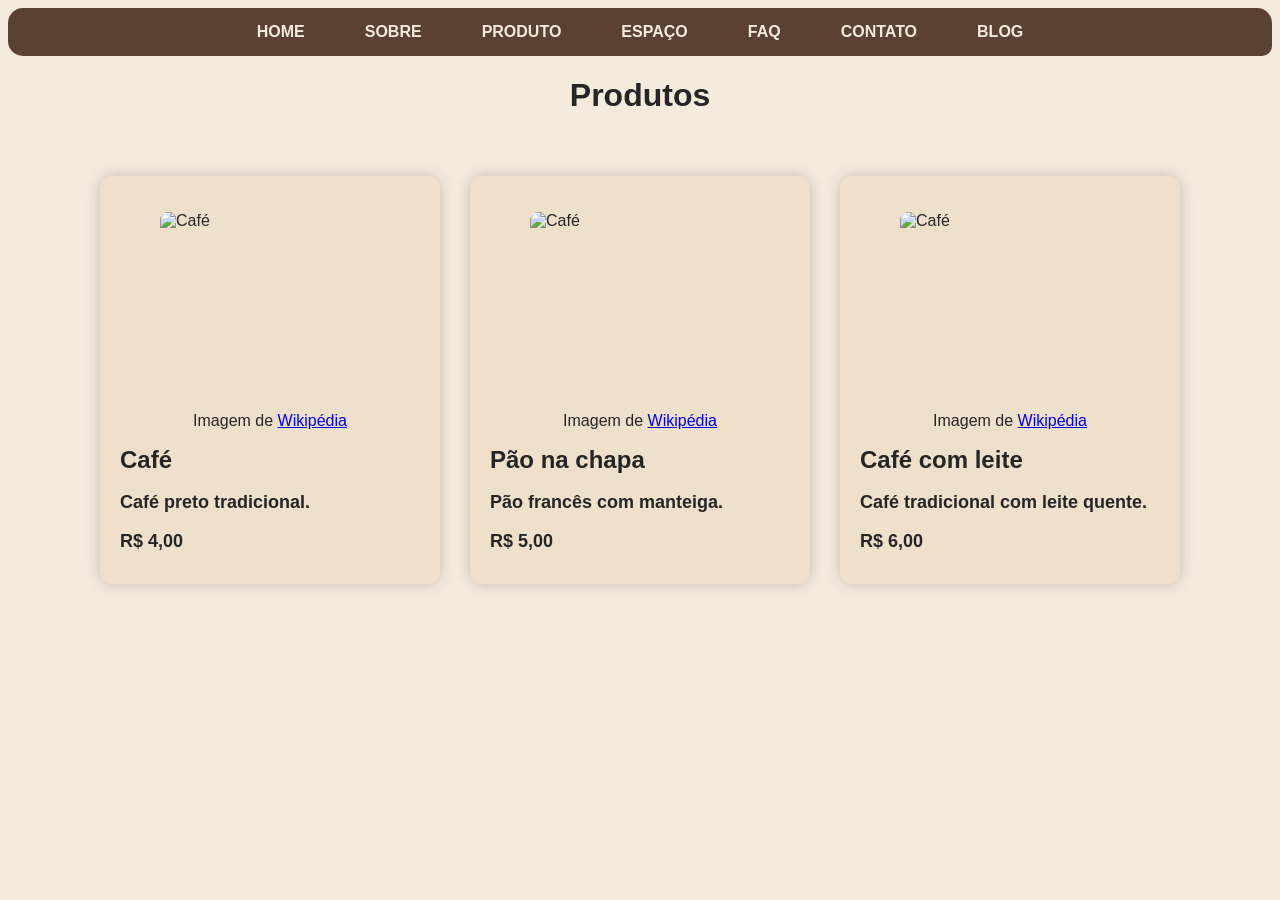
==== produtos.html @ 95013600 "Add files via upload" ====
<!DOCTYPE html>
<html lang="pt-br">
<head>

    <meta charset="UTF-8">
    <meta name="viewport" content="width=device-width, initial-scale=1.0">
    <link rel="stylesheet" href="style_menu.css">
    <link rel="shortcut icon" href="./Imagem/Coffe.jpg" type="image/x-icon">
    <link rel="stylesheet" href="style_produtos.css">

    <title>Produtos</title>

</head>
<body>
    <header> <!--Título e menu-->

        <ul class="menu">
            <li><a href="index.html">HOME</a></li> <!--Home padrão-->
            <li><a href="sobre.html">SOBRE</a></li> <!--Sobre nós-->
            <li><a href="produtos.html">PRODUTO</a></li> <!--Trocar dps-->
            <li><a href="#">ESPAÇO</a></li> <!--Nossos parceiros-->
            <li><a href="#">FAQ</a></li> <!--Perguntas frequentes-->
            <li><a href="#">CONTATO</a></li> <!--Informações de contato-->
            <li><a href="#">BLOG</a></li> <!--BLOG-->
        </ul>

        <h1 style="text-align: center;">Produtos</h1>

    </header>

    <main>
        <section class="produtos">

           <section>

                <figure><img src="./Imagem/cafe.jpg" alt="Café"><figcaption>Imagem de <a href="https://thumb.wikimedia.org/wikipedia/commons/thumb/4/45/A_small_cup_of_coffee.JPG/1280px-A_small_cup_of_coffee.JPG?utm_source=pt.wikipedia.org&utm_campaign=index&utm_content=thumbnail" target="_blank">Wikipédia</a></figcaption></figure>
                <h2>Café</h2>
                <p>Café preto tradicional.</p>
                <p>R$ 4,00</p>

            </section>

            <section>
                <figure><img src="./Imagem/pao.jpg" alt="Café"><figcaption>Imagem de <a href="https://upload.wikimedia.org/wikipedia/commons/e/e9/P%C3%A3o_na_chapa.jpg?utm_source=pt.wikipedia.org&utm_campaign=index&utm_content=original" target="_blank">Wikipédia</a></figcaption></figure>
                <h2>Pão na chapa</h2>
                <p>Pão francês com manteiga.</p>
                <p>R$ 5,00</p>
            </section>

            <section>
                <figure><img src="./Imagem/cafeleite.jpg" alt="Café"><figcaption>Imagem de <a href="https://upload.wikimedia.org/wikipedia/commons/4/41/Coffee_with_milk_%28563800%29.jpg?utm_source=pt.wikipedia.org&utm_campaign=index&utm_content=original" target="_blank">Wikipédia</a></figcaption></figure>
                <h2>Café com leite</h2>
                <p>Café tradicional com leite quente.</p>
                <p>R$ 6,00</p>
            </section>

        </section>
    </main>
</body>

</html>
---- style_menu.css ----
.menu {
    list-style: none;
    display: flex;
    justify-content: center;
    gap: 30px;
    background-color: #5C4033;
    padding: 15px 25px;
    margin: 0;
    border-radius: 15px 15px 10px;
}

.menu li a {
    color: #F5EBDD;
    text-decoration: none;
    font-family: Arial, sans-serif;
    font-weight: bold;
    padding: 10px 15px;
    border-radius: 8px;

    transition: 0.3s;
}

.menu li a:hover {
    background-color: #245C63;
    color: white;
}
---- style_produtos.css ----
body{
    background-color: #F5EBDD;
    font-family:'Lucida Sans', 'Lucida Sans Regular', 'Lucida Grande', 'Lucida Sans Unicode', Geneva, Verdana, sans-serif;
    color: #252525;
}

.produtos {
    display: flex;
    justify-content: center;
    align-items: stretch;
    gap: 30px;
    padding: 40px;
}

.produtos > section {
    flex: 1;
    max-width: 300px;
    padding: 20px;
    background-color: #EFE0CC;
    border-radius: 12px;
    box-shadow: 0 0 15px rgba(0, 0, 0, 0.20);
    transition: transform 0.25s ease, box-shadow 0.25s ease;
}

.produtos > section:hover {
    transform: translateY(-8px);
    box-shadow: 0 0 25px rgba(0, 0, 0, 0.30);
}

.produtos img {
    width: 100%;
    height: 200px;
    object-fit: cover; /* Ajusta a imagem ao tamanho definido sem distorcer ela */
    border-radius: 8px;
    display: block;
}

.produtos h2 {
    margin-top: 15px;
    margin-bottom: 8px;
}

.produtos p {
    margin-bottom: 12px;
    font-weight: bold;
    font-size: 18px;
}

figcaption {
    text-align: center;
}
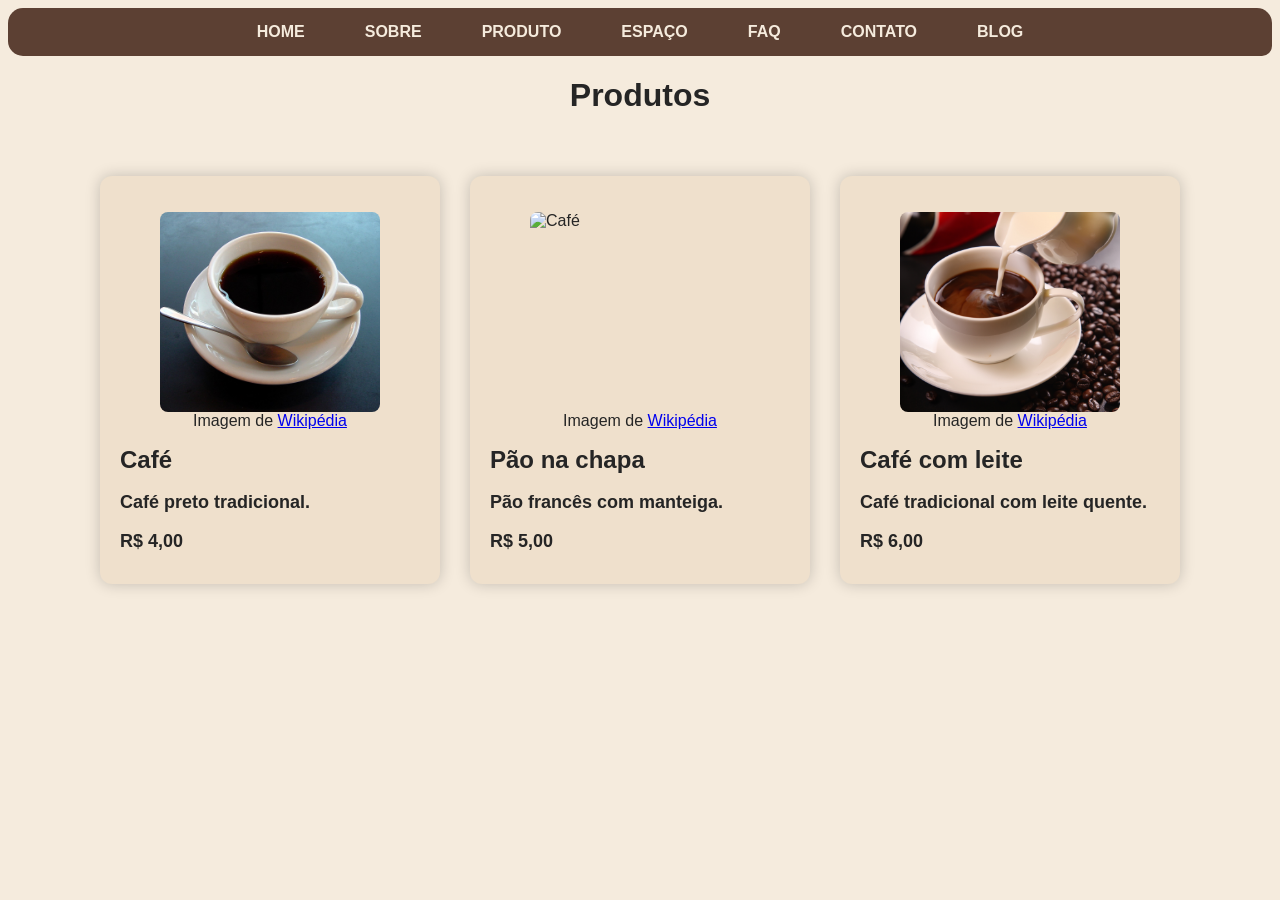
==== commit 9d7e4cca: "Update produtos.html" ====
--- a/produtos.html
+++ b/produtos.html
@@ -5,7 +5,7 @@
     <meta charset="UTF-8">
     <meta name="viewport" content="width=device-width, initial-scale=1.0">
     <link rel="stylesheet" href="style_menu.css">
-    <link rel="shortcut icon" href="./Imagem/Coffe.jpg" type="image/x-icon">
+    <link rel="shortcut icon" href="imagem/Coffe.jpg" type="image/x-icon">
     <link rel="stylesheet" href="style_produtos.css">
 
     <title>Produtos</title>
@@ -33,7 +33,7 @@
 
            <section>
 
-                <figure><img src="./Imagem/cafe.jpg" alt="Café"><figcaption>Imagem de <a href="https://thumb.wikimedia.org/wikipedia/commons/thumb/4/45/A_small_cup_of_coffee.JPG/1280px-A_small_cup_of_coffee.JPG?utm_source=pt.wikipedia.org&utm_campaign=index&utm_content=thumbnail" target="_blank">Wikipédia</a></figcaption></figure>
+                <figure><img src="imagem/cafe.jpg" alt="Café"><figcaption>Imagem de <a href="https://thumb.wikimedia.org/wikipedia/commons/thumb/4/45/A_small_cup_of_coffee.JPG/1280px-A_small_cup_of_coffee.JPG?utm_source=pt.wikipedia.org&utm_campaign=index&utm_content=thumbnail" target="_blank">Wikipédia</a></figcaption></figure>
                 <h2>Café</h2>
                 <p>Café preto tradicional.</p>
                 <p>R$ 4,00</p>
@@ -41,14 +41,14 @@
             </section>
 
             <section>
-                <figure><img src="./Imagem/pao.jpg" alt="Café"><figcaption>Imagem de <a href="https://upload.wikimedia.org/wikipedia/commons/e/e9/P%C3%A3o_na_chapa.jpg?utm_source=pt.wikipedia.org&utm_campaign=index&utm_content=original" target="_blank">Wikipédia</a></figcaption></figure>
+                <figure><img src="imagem/pao.jpg" alt="Café"><figcaption>Imagem de <a href="https://upload.wikimedia.org/wikipedia/commons/e/e9/P%C3%A3o_na_chapa.jpg?utm_source=pt.wikipedia.org&utm_campaign=index&utm_content=original" target="_blank">Wikipédia</a></figcaption></figure>
                 <h2>Pão na chapa</h2>
                 <p>Pão francês com manteiga.</p>
                 <p>R$ 5,00</p>
             </section>
 
             <section>
-                <figure><img src="./Imagem/cafeleite.jpg" alt="Café"><figcaption>Imagem de <a href="https://upload.wikimedia.org/wikipedia/commons/4/41/Coffee_with_milk_%28563800%29.jpg?utm_source=pt.wikipedia.org&utm_campaign=index&utm_content=original" target="_blank">Wikipédia</a></figcaption></figure>
+                <figure><img src="imagem/cafeleite.jpg" alt="Café"><figcaption>Imagem de <a href="https://upload.wikimedia.org/wikipedia/commons/4/41/Coffee_with_milk_%28563800%29.jpg?utm_source=pt.wikipedia.org&utm_campaign=index&utm_content=original" target="_blank">Wikipédia</a></figcaption></figure>
                 <h2>Café com leite</h2>
                 <p>Café tradicional com leite quente.</p>
                 <p>R$ 6,00</p>
@@ -58,4 +58,4 @@
     </main>
 </body>
 
-</html>+</html>
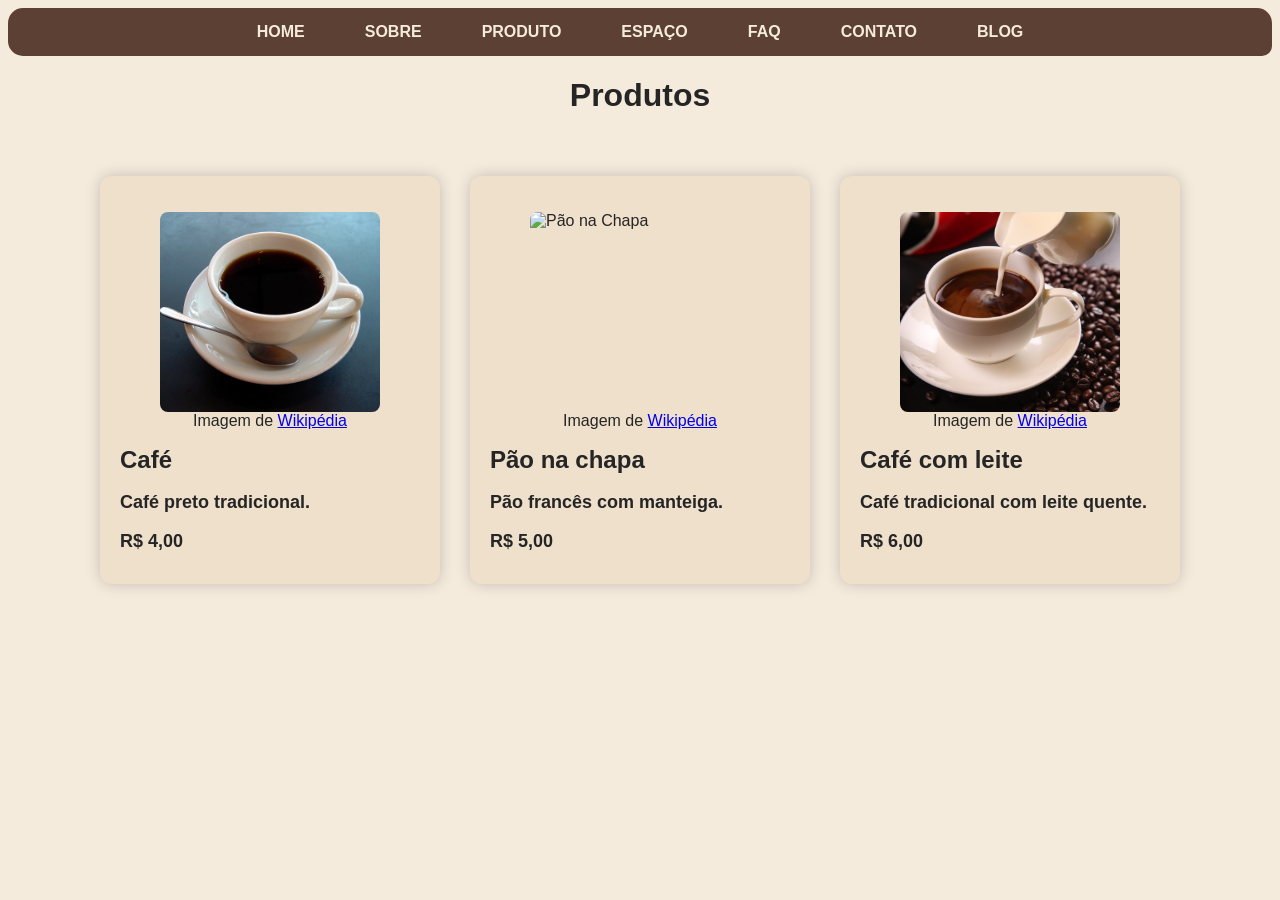
==== commit 43e67142: "Update alt text for images in produtos.html" ====
--- a/produtos.html
+++ b/produtos.html
@@ -41,14 +41,14 @@
             </section>
 
             <section>
-                <figure><img src="imagem/pao.jpg" alt="Café"><figcaption>Imagem de <a href="https://upload.wikimedia.org/wikipedia/commons/e/e9/P%C3%A3o_na_chapa.jpg?utm_source=pt.wikipedia.org&utm_campaign=index&utm_content=original" target="_blank">Wikipédia</a></figcaption></figure>
+                <figure><img src="imagem/pao.jpg" alt="Pão na Chapa"><figcaption>Imagem de <a href="https://upload.wikimedia.org/wikipedia/commons/e/e9/P%C3%A3o_na_chapa.jpg?utm_source=pt.wikipedia.org&utm_campaign=index&utm_content=original" target="_blank">Wikipédia</a></figcaption></figure>
                 <h2>Pão na chapa</h2>
                 <p>Pão francês com manteiga.</p>
                 <p>R$ 5,00</p>
             </section>
 
             <section>
-                <figure><img src="imagem/cafeleite.jpg" alt="Café"><figcaption>Imagem de <a href="https://upload.wikimedia.org/wikipedia/commons/4/41/Coffee_with_milk_%28563800%29.jpg?utm_source=pt.wikipedia.org&utm_campaign=index&utm_content=original" target="_blank">Wikipédia</a></figcaption></figure>
+                <figure><img src="imagem/cafeleite.jpg" alt="Café com Leite"><figcaption>Imagem de <a href="https://upload.wikimedia.org/wikipedia/commons/4/41/Coffee_with_milk_%28563800%29.jpg?utm_source=pt.wikipedia.org&utm_campaign=index&utm_content=original" target="_blank">Wikipédia</a></figcaption></figure>
                 <h2>Café com leite</h2>
                 <p>Café tradicional com leite quente.</p>
                 <p>R$ 6,00</p>
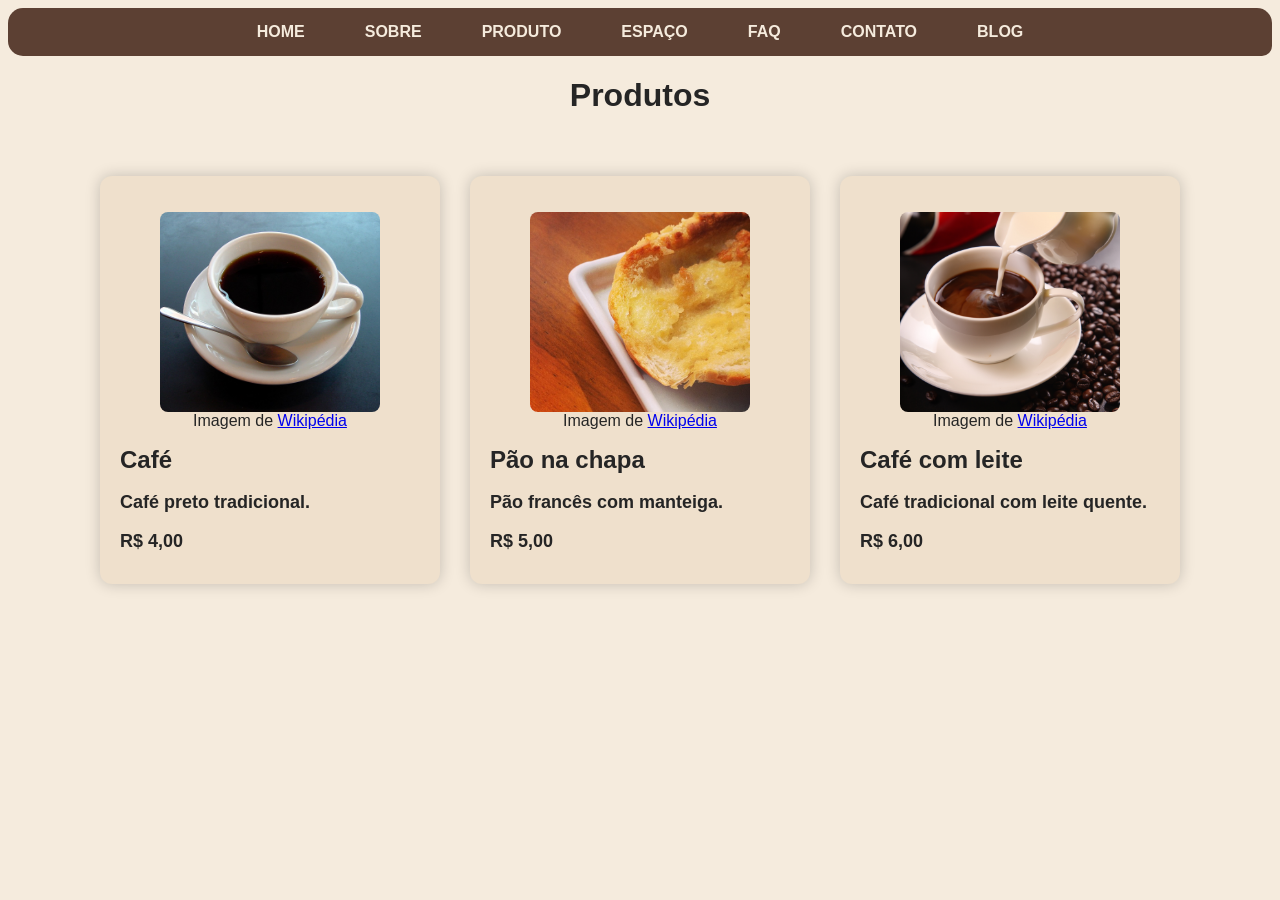
==== commit d67c6e3d: "Update image source for Pão na Chapa" ====
--- a/produtos.html
+++ b/produtos.html
@@ -41,7 +41,7 @@
             </section>
 
             <section>
-                <figure><img src="imagem/pao.jpg" alt="Pão na Chapa"><figcaption>Imagem de <a href="https://upload.wikimedia.org/wikipedia/commons/e/e9/P%C3%A3o_na_chapa.jpg?utm_source=pt.wikipedia.org&utm_campaign=index&utm_content=original" target="_blank">Wikipédia</a></figcaption></figure>
+                <figure><img src="pao.jpg" alt="Pão na Chapa"><figcaption>Imagem de <a href="https://upload.wikimedia.org/wikipedia/commons/e/e9/P%C3%A3o_na_chapa.jpg?utm_source=pt.wikipedia.org&utm_campaign=index&utm_content=original" target="_blank">Wikipédia</a></figcaption></figure>
                 <h2>Pão na chapa</h2>
                 <p>Pão francês com manteiga.</p>
                 <p>R$ 5,00</p>
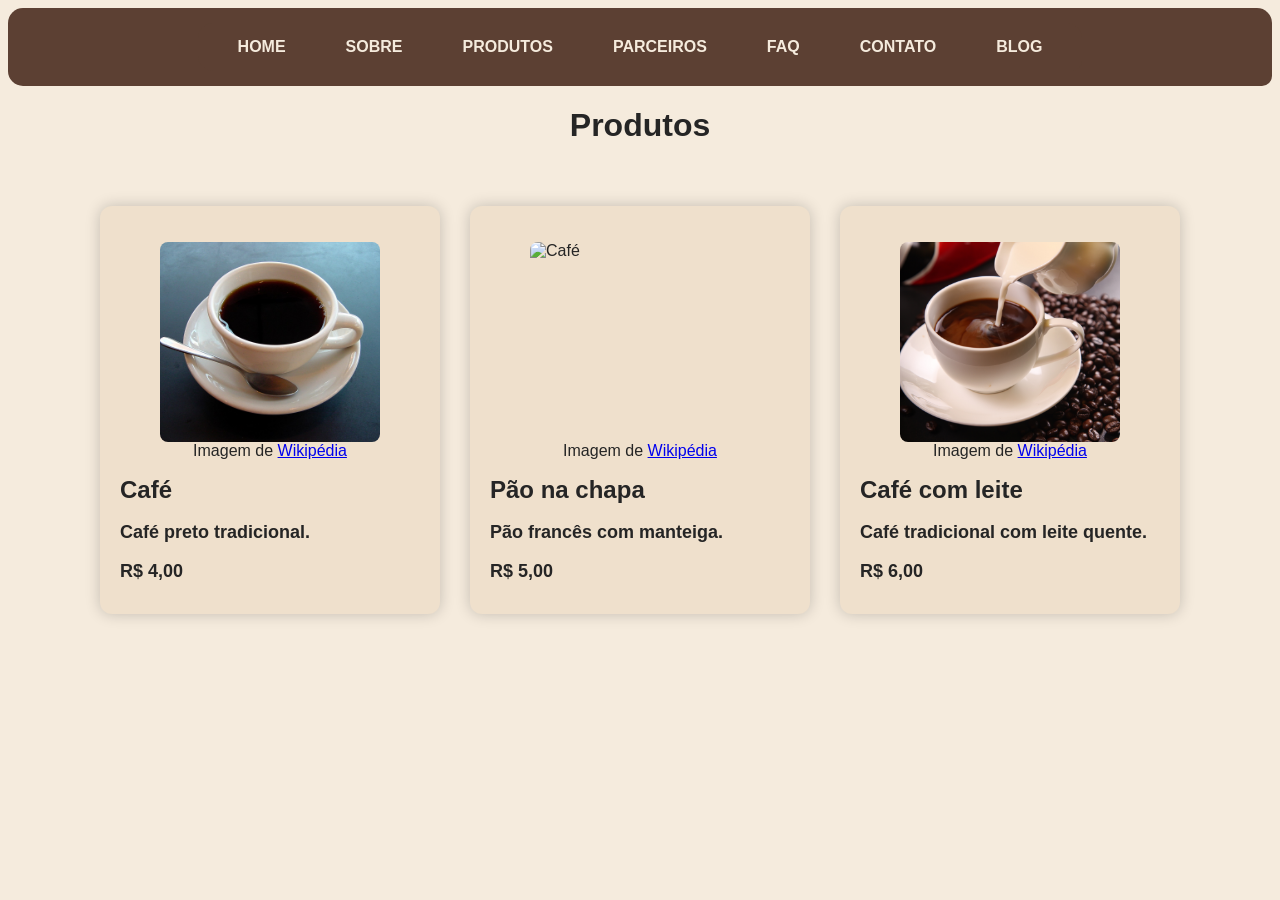
==== commit 78b44907: "Update produtos.html" ====
--- a/produtos.html
+++ b/produtos.html
@@ -15,13 +15,15 @@
     <header> <!--Título e menu-->
 
         <ul class="menu">
+             <ul class="menu">
             <li><a href="index.html">HOME</a></li> <!--Home padrão-->
             <li><a href="sobre.html">SOBRE</a></li> <!--Sobre nós-->
-            <li><a href="produtos.html">PRODUTO</a></li> <!--Trocar dps-->
-            <li><a href="#">ESPAÇO</a></li> <!--Nossos parceiros-->
+            <li><a href="produtos.html">PRODUTOS</a></li> <!--Trocar dps-->
+            <li><a href="parceiros.html">PARCEIROS</a></li> <!--Nossos parceiros-->
             <li><a href="#">FAQ</a></li> <!--Perguntas frequentes-->
             <li><a href="#">CONTATO</a></li> <!--Informações de contato-->
-            <li><a href="#">BLOG</a></li> <!--BLOG-->
+            <li><a href="blog.html">BLOG</a></li> <!--BLOG-->
+        </ul>
         </ul>
 
         <h1 style="text-align: center;">Produtos</h1>
@@ -41,14 +43,14 @@
             </section>
 
             <section>
-                <figure><img src="pao.jpg" alt="Pão na Chapa"><figcaption>Imagem de <a href="https://upload.wikimedia.org/wikipedia/commons/e/e9/P%C3%A3o_na_chapa.jpg?utm_source=pt.wikipedia.org&utm_campaign=index&utm_content=original" target="_blank">Wikipédia</a></figcaption></figure>
+                <figure><img src="imagem/pao.jpg" alt="Café"><figcaption>Imagem de <a href="https://upload.wikimedia.org/wikipedia/commons/e/e9/P%C3%A3o_na_chapa.jpg?utm_source=pt.wikipedia.org&utm_campaign=index&utm_content=original" target="_blank">Wikipédia</a></figcaption></figure>
                 <h2>Pão na chapa</h2>
                 <p>Pão francês com manteiga.</p>
                 <p>R$ 5,00</p>
             </section>
 
             <section>
-                <figure><img src="imagem/cafeleite.jpg" alt="Café com Leite"><figcaption>Imagem de <a href="https://upload.wikimedia.org/wikipedia/commons/4/41/Coffee_with_milk_%28563800%29.jpg?utm_source=pt.wikipedia.org&utm_campaign=index&utm_content=original" target="_blank">Wikipédia</a></figcaption></figure>
+                <figure><img src="imagem/cafeleite.jpg" alt="Café"><figcaption>Imagem de <a href="https://upload.wikimedia.org/wikipedia/commons/4/41/Coffee_with_milk_%28563800%29.jpg?utm_source=pt.wikipedia.org&utm_campaign=index&utm_content=original" target="_blank">Wikipédia</a></figcaption></figure>
                 <h2>Café com leite</h2>
                 <p>Café tradicional com leite quente.</p>
                 <p>R$ 6,00</p>
